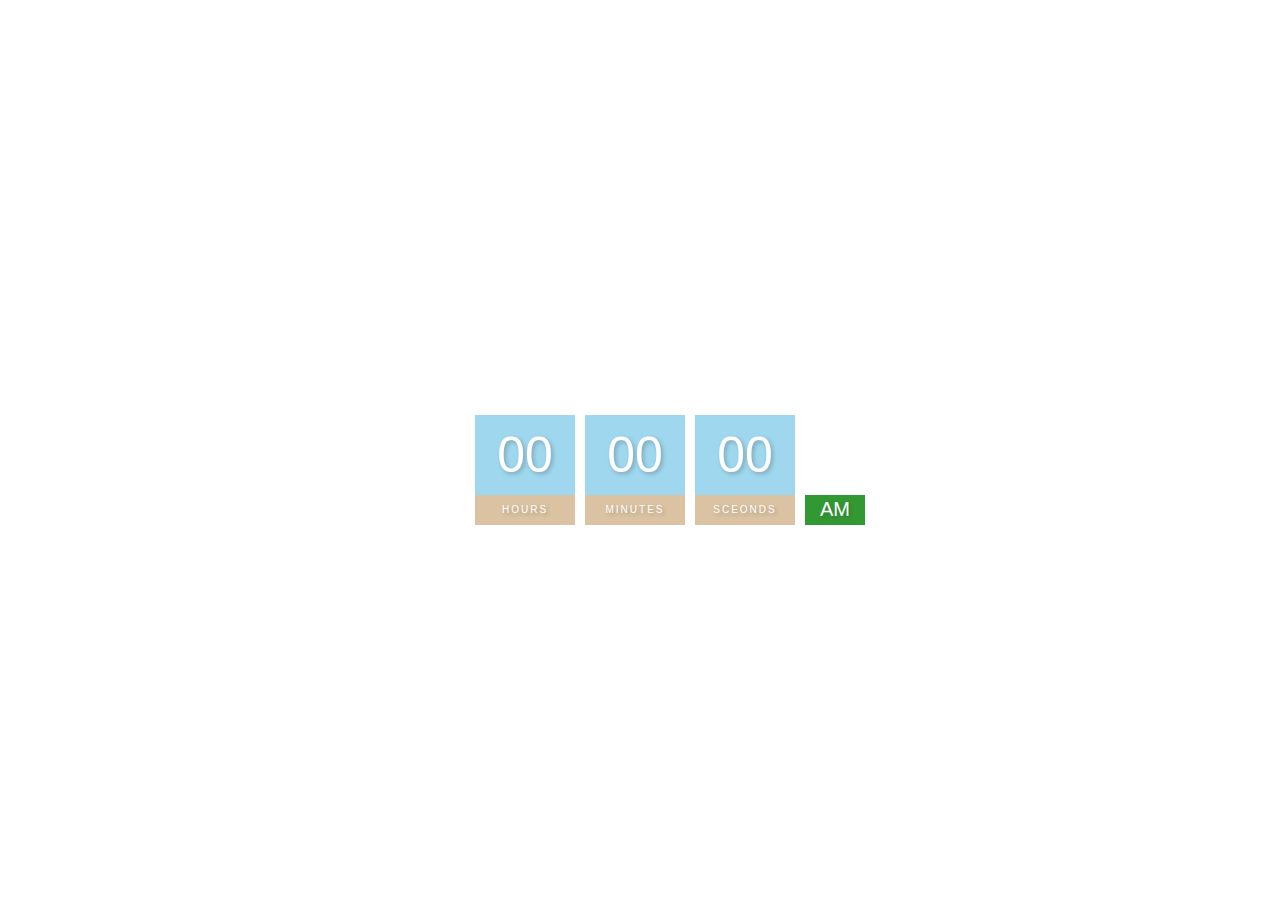
==== Digitalclock/index.html @ 111394f4 "completed html, css of digital clock" ====
<!DOCTYPE html>
<html lang="en">
<head>
    <meta charset="UTF-8">
    <meta http-equiv="X-UA-Compatible" content="IE=edge">
    <meta name="viewport" content="width=device-width, initial-scale=1.0">
    <title>Document</title>
    <link rel="stylesheet" href="style.css">
</head>
<body>
    <h2>Digital Clock</h2>
    <div class="clock">
        <div>
            <span id="hour">00</span>
            <span class="text">Hours</span>
        </div>
        <div>
            <span id="Minutes">00</span>
            <span class="text">Minutes</span>
        </div>
        <div>
            <span id="sceonds">00</span>
            <span class="text">Sceonds</span>
        </div>
        <div>
            <span id="ampm">AM</span>
        </div>
    </div>
</body>
</html>
---- Digitalclock/style.css ----
body{
    margin: 0;
    font-family: sans-serif;
    display: flex;
    flex-direction: column;
    align-items: center;
    height: 100vh;
    justify-content: center;
    background: url(https://images.unsplash.com/photo-1431794062232-2a99a5431c6c?ixlib=rb-4.0.3&ixid=M3wxMjA3fDB8MHxwaG90by1wYWdlfHx8fGVufDB8fHx8fA%3D%3D&auto=format&fit=crop&w=870&q=80);
    background-repeat: no-repeat;
    background-size: cover;
}

h2{
    text-transform: uppercase;
    letter-spacing: 4px;
    font-size: 14px;
    text-align: center;
    color:white;
    font-weight: bold;    
}

.clock{
    display: flex;
}

.clock div{
    margin: 5px;
    position: relative;
}

.clock span{
    width: 100px;
    height: 80px;
    background-color:skyblue;
    opacity: 0.8;
    color: white;
    display: flex;
    justify-content: center;
    align-items: center;
    font-size: 50px;
    text-shadow: 2px 2px 4px rgb(0, 0, 0, 0.3);
}

.clock .text{
    height: 30px;
    font-size: 10px;
    text-transform: uppercase;
    letter-spacing: 2px;
    background: tan;
    opacity: 0.8;
}

.clock #ampm{
    bottom: 0;
    position: absolute;
    width: 60px;
    height: 30px;
    font-size: 20px;
    background-color: green;
}
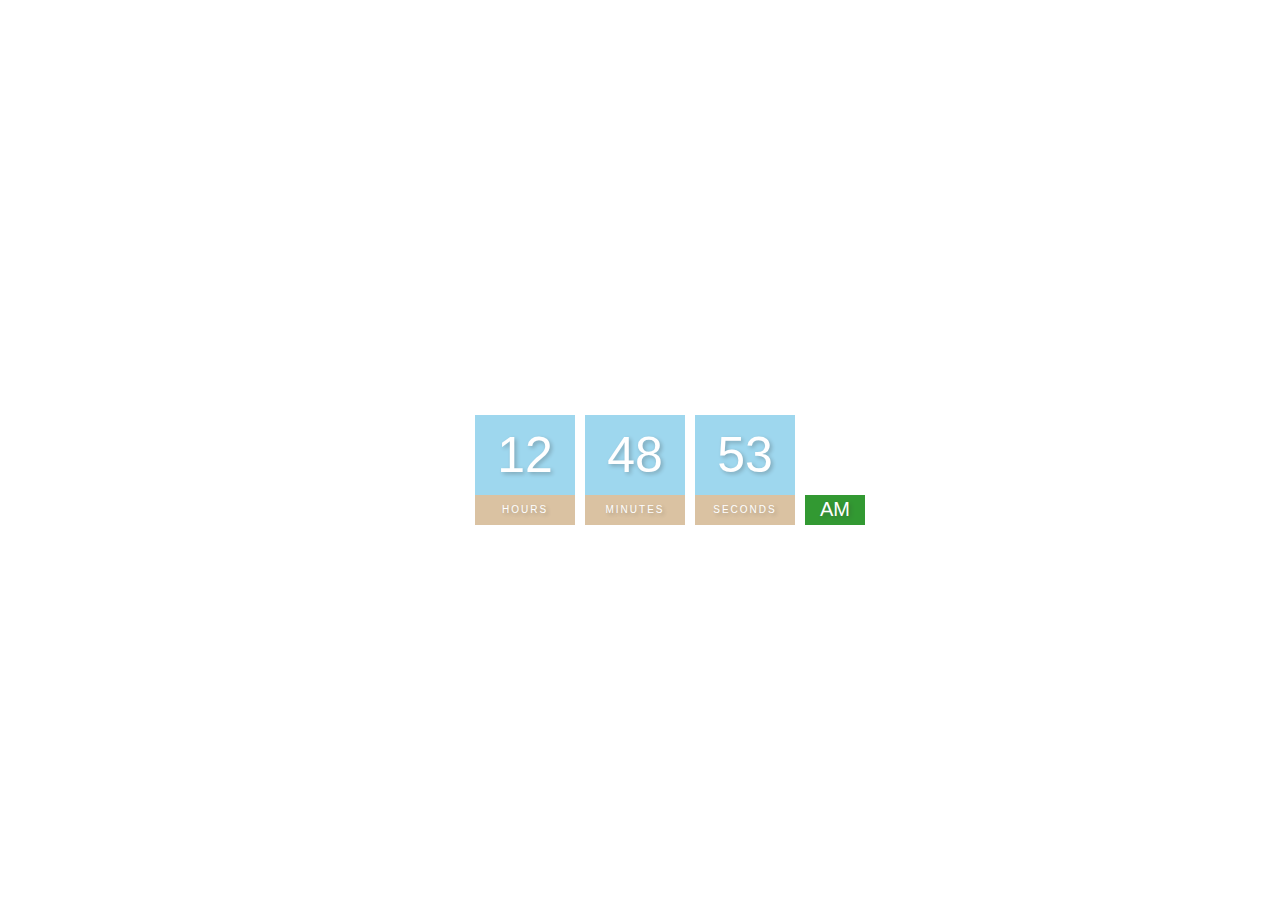
==== commit ad66a459: "Digital Clock is completed" ====
--- a/Digitalclock/index.html
+++ b/Digitalclock/index.html
@@ -15,16 +15,17 @@
             <span class="text">Hours</span>
         </div>
         <div>
-            <span id="Minutes">00</span>
+            <span id="minutes">00</span>
             <span class="text">Minutes</span>
         </div>
         <div>
-            <span id="sceonds">00</span>
-            <span class="text">Sceonds</span>
+            <span id="Seconds">00</span>
+            <span class="text">Seconds</span>
         </div>
         <div>
             <span id="ampm">AM</span>
         </div>
     </div>
+    <script src="index.js"></script>
 </body>
 </html>